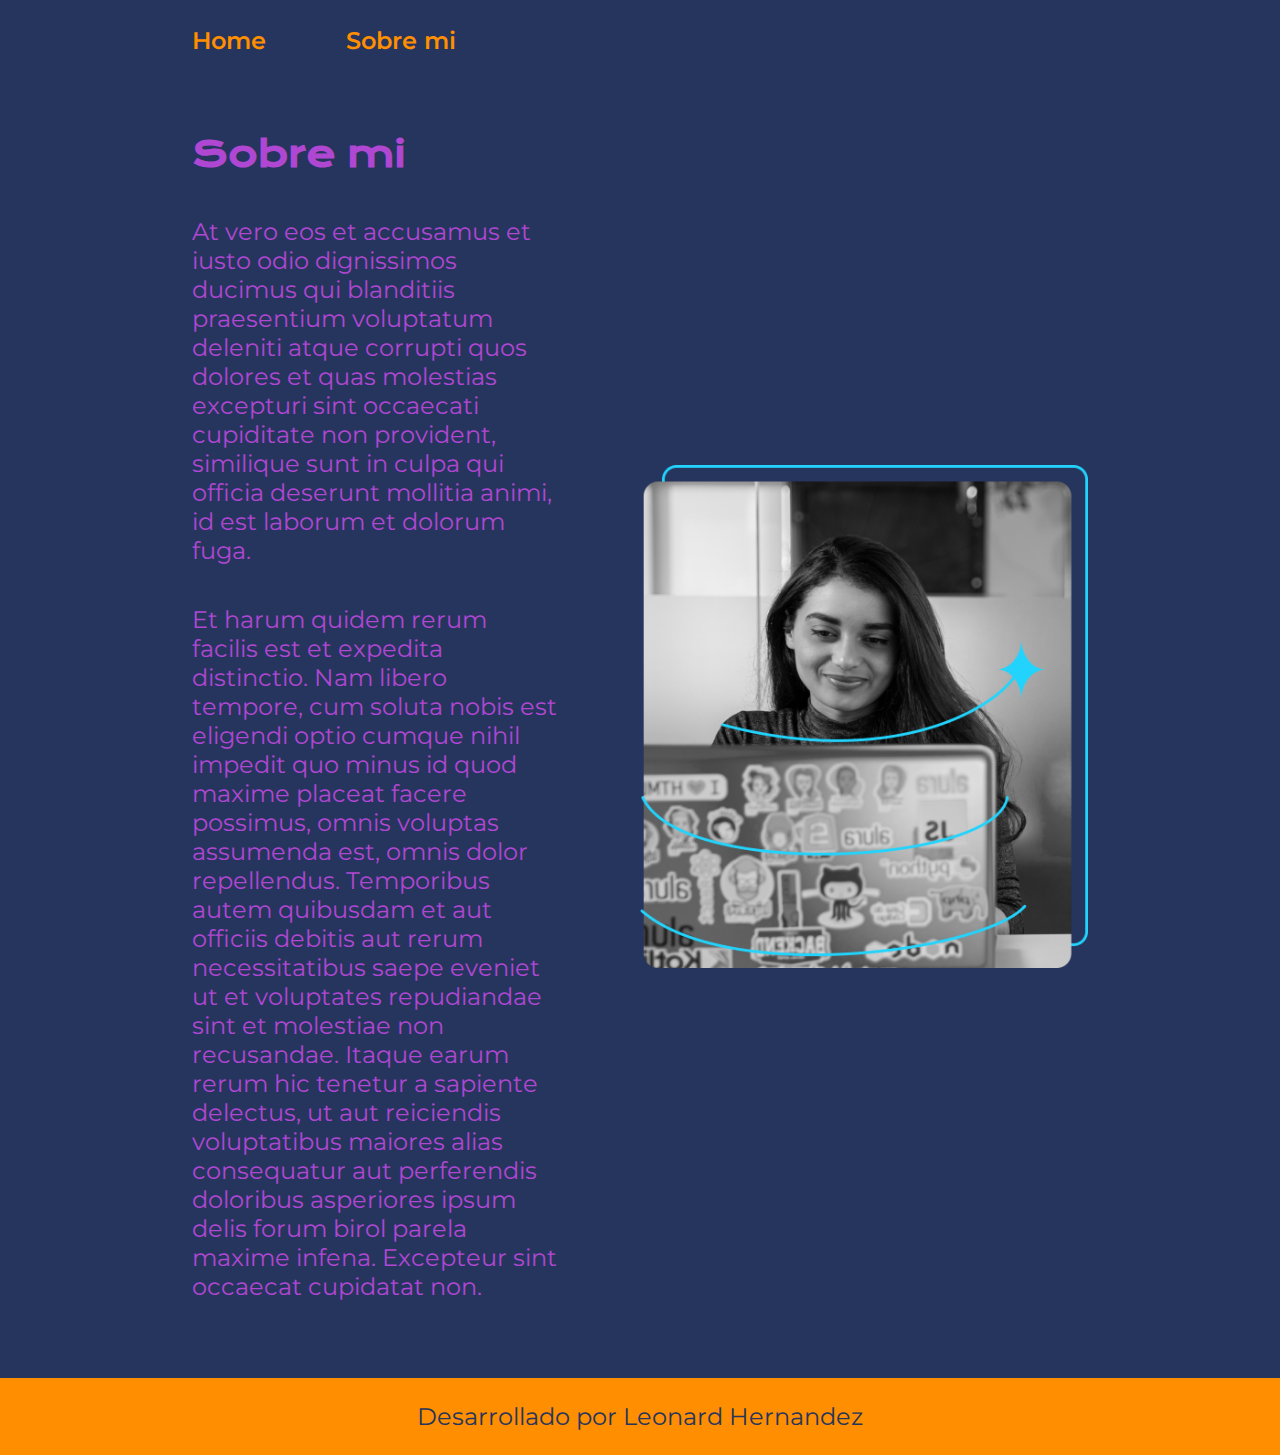
==== page2.html @ 32fe0d45 "first commit" ====
<!DOCTYPE html>
<html lang="en">
  <head>
    <meta charset="UTF-8" />
    <meta name="viewport" content="width=device-width, initial-scale=1.0" />
    <title>Sobre mi</title>
    <link rel="stylesheet" href="/css/style.css" />
  </head>
  <body>
    <header class="Header">
      <nav class="Menu">
        <a class="menu_link" href="index.html">Home</a>
        <a class="menu_link" href="page2.html">Sobre mi</a>
      </nav>
    </header>
    <main class="container">
      <section class="presentacion">
        <h1 class="presentacion_titulo">Sobre mi</h1>
        <p class="parrafo">
          At vero eos et accusamus et iusto odio dignissimos ducimus qui
          blanditiis praesentium voluptatum deleniti atque corrupti quos dolores
          et quas molestias excepturi sint occaecati cupiditate non provident,
          similique sunt in culpa qui officia deserunt mollitia animi, id est
          laborum et dolorum fuga.
        </p>
        <p class="parrafo">
          Et harum quidem rerum facilis est et expedita distinctio. Nam libero
          tempore, cum soluta nobis est eligendi optio cumque nihil impedit quo
          minus id quod maxime placeat facere possimus, omnis voluptas assumenda
          est, omnis dolor repellendus. Temporibus autem quibusdam et aut
          officiis debitis aut rerum necessitatibus saepe eveniet ut et
          voluptates repudiandae sint et molestiae non recusandae. Itaque earum
          rerum hic tenetur a sapiente delectus, ut aut reiciendis voluptatibus
          maiores alias consequatur aut perferendis doloribus asperiores ipsum
          delis forum birol parela maxime infena. Excepteur sint occaecat
          cupidatat non.
        </p>
      </section>
      <img class="imagen" src="/img/Imagem.png" alt="Imagen1" />
    </main>
    <footer class="piePagina">
      <p class="firma">Desarrollado por Leonard Hernandez</p>
    </footer>
  </body>
</html>
---- css/style.css ----
@import url("https://fonts.googleapis.com/css2?family=Krona+One&family=Montserrat:ital,wght@0,100..900;1,100..900&display=swap");

:root {
  --color-primario: #26355D;
  --color-secundario: #AF47D2;
  --color-terciario: #FF8F00;
  --color-hover: #272727;

  --fuente-montserrat: "Montserrat", sans-serif;
  --fuente-Krona: "Krona One", sans-serif;
}

* {
  margin: 0;
  padding: 0;
}

body {
  background-color: var(--color-primario);
  color: var(--color-secundario);
  box-sizing: border-box;
}

header {
  padding: 2% 0% 0% 15%;
}

.Menu {
  display: flex;
  gap: 80px;
}

.menu_link {
  color: var(--color-terciario);
  font-family: var(--fuente-montserrat);
  font-size: 1.5rem; /* 1 rem = 16 pixeles*/
  font-weight: 600;
  text-decoration: none;
}

.titulo1 {
  color: var(--color-terciario);
}

.container {
  display: flex;
  align-items: center;
  justify-content: space-between;
  padding: 6% 15%;
  gap: 82px;
}

.presentacion {
  width: 50%;
  display: flex;
  flex-direction: column;
  gap: 40px;
}

.presentacion_titulo {
  font-size: 2.25rem;
  font-family: var(--fuente-Krona);
}

.parrafo {
  font-size: 1.5rem;
  font-family: var(--fuente-montserrat);
}

.botones {
  display: flex;
  flex-direction: column;
  align-items: center;
  justify-content: space-between;
  gap: 32px;
}

.titulo2 {
  font-size: 1.5rem;
  font-family: var(--fuente-Krona);
  font-weight: 400;
}

.anclas {
  background-color: var(--color-primario);
  color: var(--color-secundario);
  width: 50%;
  text-align: center;
  padding: 21.5px 0px;
  border-radius: 8px;
  border: 2px solid var(--color-terciario);
  font-family: var(--fuente-montserrat);
  font-size: 1.5rem;
  font-weight: 600;
  text-decoration: none;
  display: flex; /* Para alinear ícono y texto */
  align-items: center; /* Centrar verticalmente */
  justify-content: center; /* Centrar horizontalmente */
  gap: 10px; /* Espacio entre ícono y texto */
}

.anclas:hover {
  background-color: var(--color-hover);
}

i {
  color: var(--color-terciario);
}

.imagen {
  width: 50%;
}

.piePagina {
  display: flex;
  background-color: var(--color-terciario);
  color: var(--color-primario);
  padding: 24px;
  text-align: center;
  justify-content: center;
  font-family: var(--fuente-montserrat);
  font-size: 1.5rem;
  font-weight: 400;
}

@media (max-width: 1200px) {

  .Header {
    padding: 10%;
  }

  .Menu {
    justify-content: center;
  }
  .container {
    flex-direction: column-reverse;
    padding: 5%;
  }

  .presentacion {
    width: auto;
  }
}
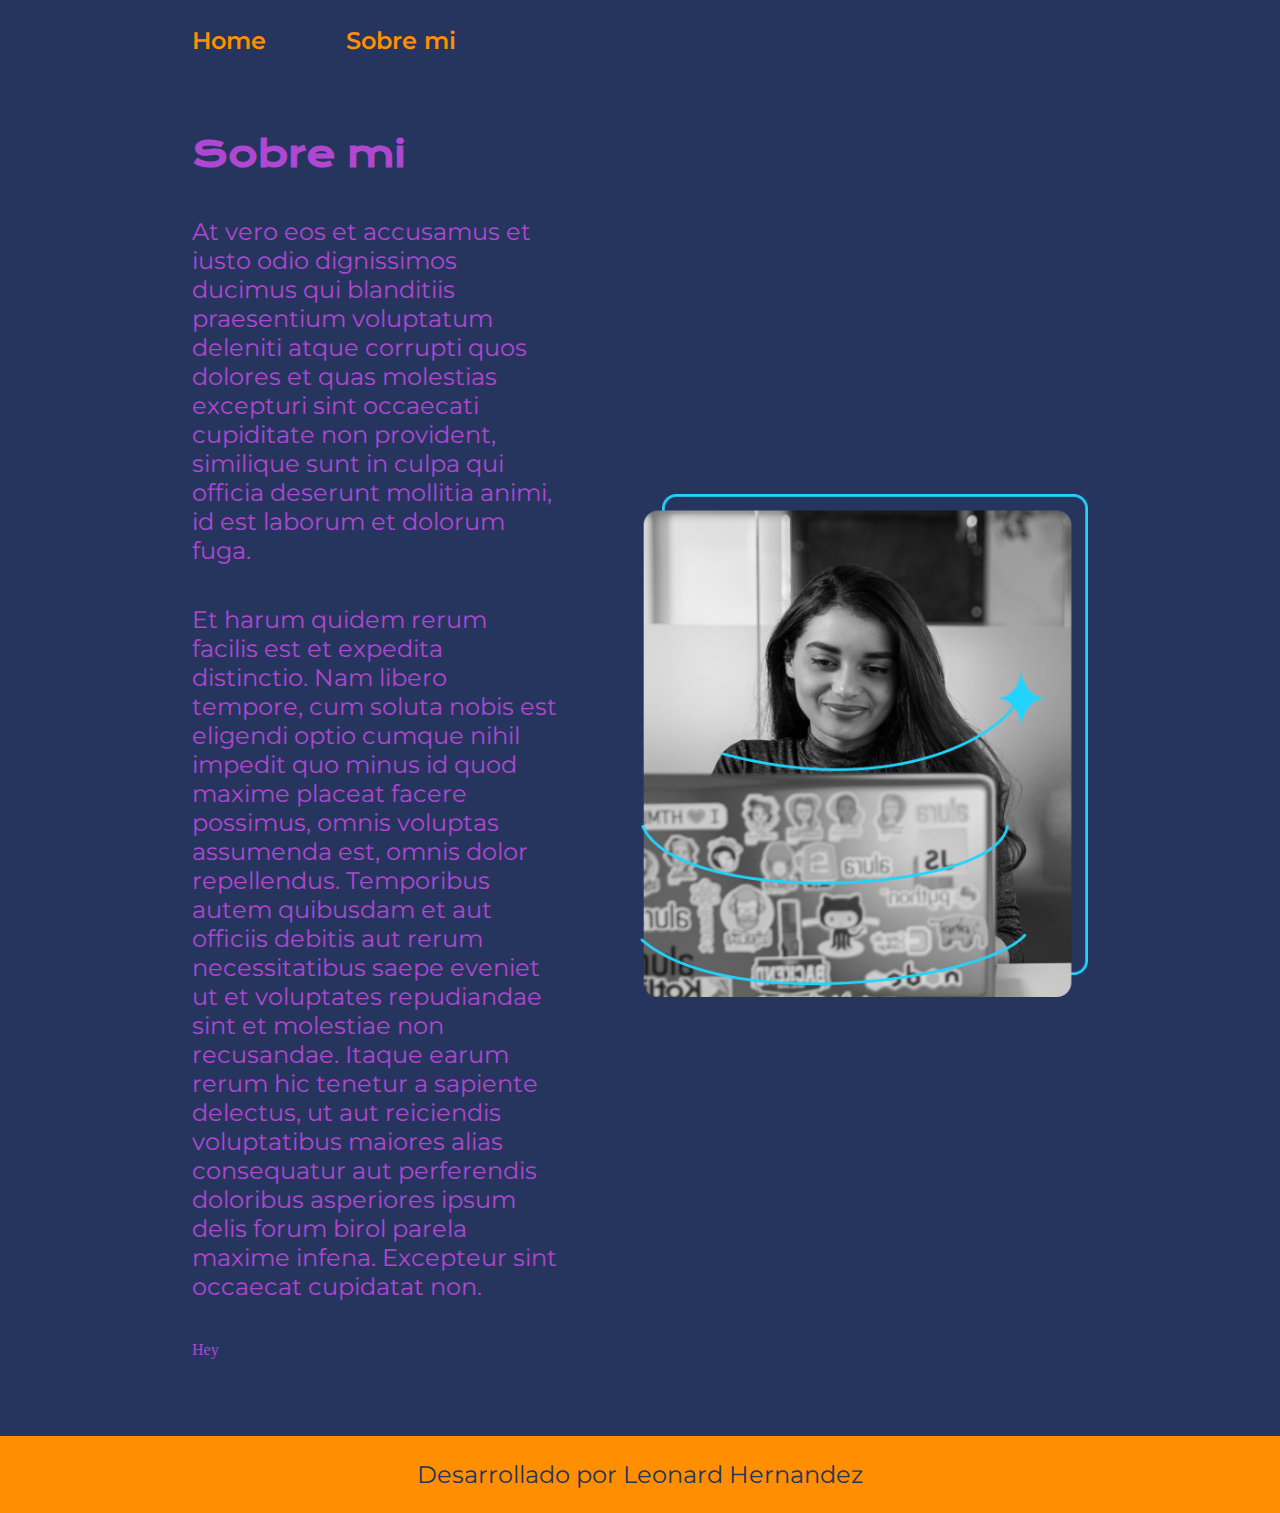
==== commit c00726ac: "cambio" ====
--- a/page2.html
+++ b/page2.html
@@ -35,6 +35,7 @@
           delis forum birol parela maxime infena. Excepteur sint occaecat
           cupidatat non.
         </p>
+        <p>Hey</p>
       </section>
       <img class="imagen" src="/img/Imagem.png" alt="Imagen1" />
     </main>
